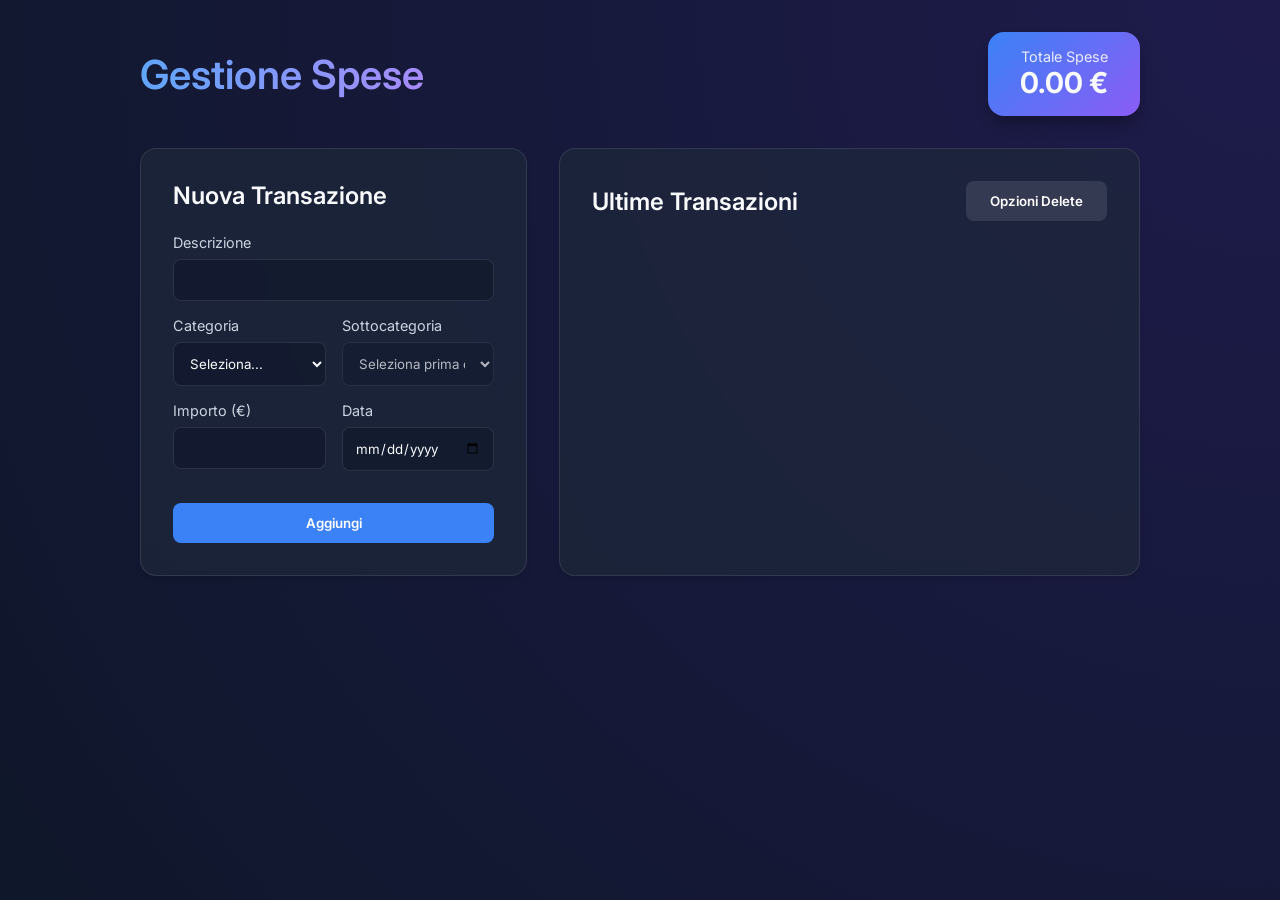
==== target/classes/static/index.html @ 8d82b370 "feat: Implement a web-based expense management application with transaction and category management " ====
<!DOCTYPE html>
<html lang="it">
<head>
    <meta charset="UTF-8">
    <meta name="viewport" content="width=device-width, initial-scale=1.0">
    <title>Gestione Spese</title>
    <link rel="stylesheet" href="style.css">
    <link href="https://fonts.googleapis.com/css2?family=Inter:wght@300;400;600&display=swap" rel="stylesheet">
</head>
<body>
    <div class="container">
        <header>
            <h1>Gestione Spese</h1>
            <div class="total-card">
                <h3>Totale Spese</h3>
                <h2 id="total-amount">0.00 €</h2>
            </div>
        </header>

        <div class="main-content">
            <div class="form-section box-glass">
                <h2>Nuova Transazione</h2>
                <form id="transaction-form">
                    <div class="form-group">
                        <label for="descrizione">Descrizione</label>
                        <input type="text" id="descrizione" required>
                    </div>
                    <div class="form-group row">
                        <div class="col">
                            <label for="categoria">Categoria</label>
                            <select id="categoria" required>
                                <option value="">Seleziona...</option>
                            </select>
                        </div>
                        <div class="col">
                            <label for="sottocategoria">Sottocategoria</label>
                            <select id="sottocategoria" required disabled>
                                <option value="">Seleziona prima categoria</option>
                            </select>
                        </div>
                    </div>
                    <div class="form-group row">
                        <div class="col">
                            <label for="importo">Importo (€)</label>
                            <input type="number" id="importo" step="0.01" min="0" required>
                        </div>
                        <div class="col">
                            <label for="data">Data</label>
                            <input type="date" id="data" required>
                        </div>
                    </div>
                    <button type="submit" class="btn-primary">Aggiungi</button>
                </form>
            </div>

            <div class="list-section box-glass">
                <div class="list-header">
                    <h2>Ultime Transazioni</h2>
                    <div class="actions">
                         <button id="btn-delete-options" class="btn-secondary">Opzioni Delete</button>
                    </div>
                </div>
                
                <div class="delete-opts hidden" id="delete-panel">
                    <div class="del-row">
                       <input type="text" id="del-cat" placeholder="Categoria (es. CIBO)">
                       <button onclick="deleteByCategoria()">Elimina per Categoria</button>
                    </div>
                    <div class="del-row">
                       <input type="date" id="del-date">
                       <button onclick="deleteByDate()">Elimina Prima Di</button>
                    </div>
                </div>

                <div class="transactions-list" id="transactions-container">
                    <!-- Transactions will be injected here -->
                </div>
            </div>
        </div>
    </div>
    <script src="app.js"></script>
</body>
</html>
---- target/classes/static/style.css ----
:root {
    --bg-color: #0f172a;
    --text-color: #f8fafc;
    --card-bg: rgba(30, 41, 59, 0.7);
    --primary: #3b82f6;
    --primary-hover: #2563eb;
    --danger: #ef4444;
    --danger-hover: #dc2626;
    --border: rgba(255,255,255,0.1);
}

body {
    margin: 0;
    font-family: 'Inter', sans-serif;
    background: var(--bg-color);
    background-image: radial-gradient(circle at top right, #1e1b4b, #0f172a);
    color: var(--text-color);
    min-height: 100vh;
}

.container {
    max-width: 1000px;
    margin: 0 auto;
    padding: 2rem;
}

header {
    display: flex;
    justify-content: space-between;
    align-items: center;
    margin-bottom: 2rem;
}

h1 {
    font-weight: 600;
    font-size: 2.5rem;
    margin: 0;
    background: linear-gradient(90deg, #60a5fa, #a78bfa);
    -webkit-background-clip: text;
    -webkit-text-fill-color: transparent;
}

.total-card {
    background: linear-gradient(135deg, #3b82f6, #8b5cf6);
    padding: 1rem 2rem;
    border-radius: 1rem;
    box-shadow: 0 10px 15px -3px rgba(0, 0, 0, 0.3);
    text-align: right;
}

.total-card h3 { margin: 0; font-size: 0.9rem; opacity: 0.9; font-weight: 400;}
.total-card h2 { margin: 0; font-size: 1.8rem; }

.main-content {
    display: grid;
    grid-template-columns: 1fr 1.5fr;
    gap: 2rem;
}

@media (max-width: 768px) {
    .main-content { grid-template-columns: 1fr; }
}

.box-glass {
    background: var(--card-bg);
    backdrop-filter: blur(10px);
    border: 1px solid var(--border);
    border-radius: 1rem;
    padding: 2rem;
    box-shadow: 0 4px 6px -1px rgba(0,0,0,0.1);
}

.box-glass h2 {
    margin-top: 0;
    margin-bottom: 1.5rem;
    font-weight: 600;
}

.form-group {
    margin-bottom: 1rem;
}

.form-group label {
    display: block;
    margin-bottom: 0.5rem;
    font-size: 0.9rem;
    color: #cbd5e1;
}

input, select {
    width: 100%;
    background: rgba(15, 23, 42, 0.6);
    border: 1px solid var(--border);
    color: var(--text-color);
    padding: 0.75rem;
    border-radius: 0.5rem;
    font-family: inherit;
    box-sizing: border-box;
    transition: all 0.3s ease;
}

input:focus, select:focus {
    outline: none;
    border-color: var(--primary);
    box-shadow: 0 0 0 2px rgba(59, 130, 246, 0.2);
}

.row {
    display: flex;
    gap: 1rem;
}
.row .col { flex: 1; }

button {
    cursor: pointer;
    font-family: inherit;
    border: none;
    padding: 0.75rem 1.5rem;
    border-radius: 0.5rem;
    font-weight: 600;
    transition: all 0.2s ease;
}

.btn-primary {
    background: var(--primary);
    color: white;
    width: 100%;
    margin-top: 1rem;
}
.btn-primary:hover { background: var(--primary-hover); transform: translateY(-2px); }

.list-header {
    display: flex;
    justify-content: space-between;
    align-items: center;
    margin-bottom: 1.5rem;
}

.list-header h2 { margin: 0; }

.btn-secondary {
    background: rgba(255,255,255,0.1);
    color: white;
}
.btn-secondary:hover { background: rgba(255,255,255,0.2); }

.hidden { display: none; }

.delete-opts {
    background: rgba(0,0,0,0.2);
    padding: 1rem;
    border-radius: 0.5rem;
    margin-bottom: 1.5rem;
}

.del-row {
    display: flex;
    gap: 0.5rem;
    margin-bottom: 0.5rem;
}
.del-row input { flex: 1; }
.del-row button {
    background: var(--danger);
    color: white;
}
.del-row button:hover { background: var(--danger-hover); }

.transaction-item {
    display: flex;
    justify-content: space-between;
    align-items: center;
    background: rgba(255,255,255,0.03);
    border: 1px solid var(--border);
    padding: 1rem;
    border-radius: 0.5rem;
    margin-bottom: 0.75rem;
    transition: transform 0.2s ease;
}
.transaction-item:hover { transform: translateX(5px); background: rgba(255,255,255,0.06); }

.ts-info h4 { margin: 0 0 0.25rem 0; font-size: 1.1rem;}
.ts-meta { font-size: 0.8rem; color: #94a3b8; display: flex; gap: 1rem; }
.ts-meta span { background: rgba(0,0,0,0.3); padding: 0.2rem 0.5rem; border-radius: 1rem; }

.ts-right { display: flex; align-items: center; gap: 1.5rem; }
.ts-amount { font-weight: 600; font-size: 1.2rem; color: #60a5fa;}

.btn-delete {
    background: rgba(239, 68, 68, 0.2);
    color: #ef4444;
    padding: 0.5rem;
    border-radius: 50%;
    display: flex;
    align-items: center;
    justify-content: center;
    width: 35px;
    height: 35px;
}
.btn-delete:hover {
    background: var(--danger);
    color: white;
}
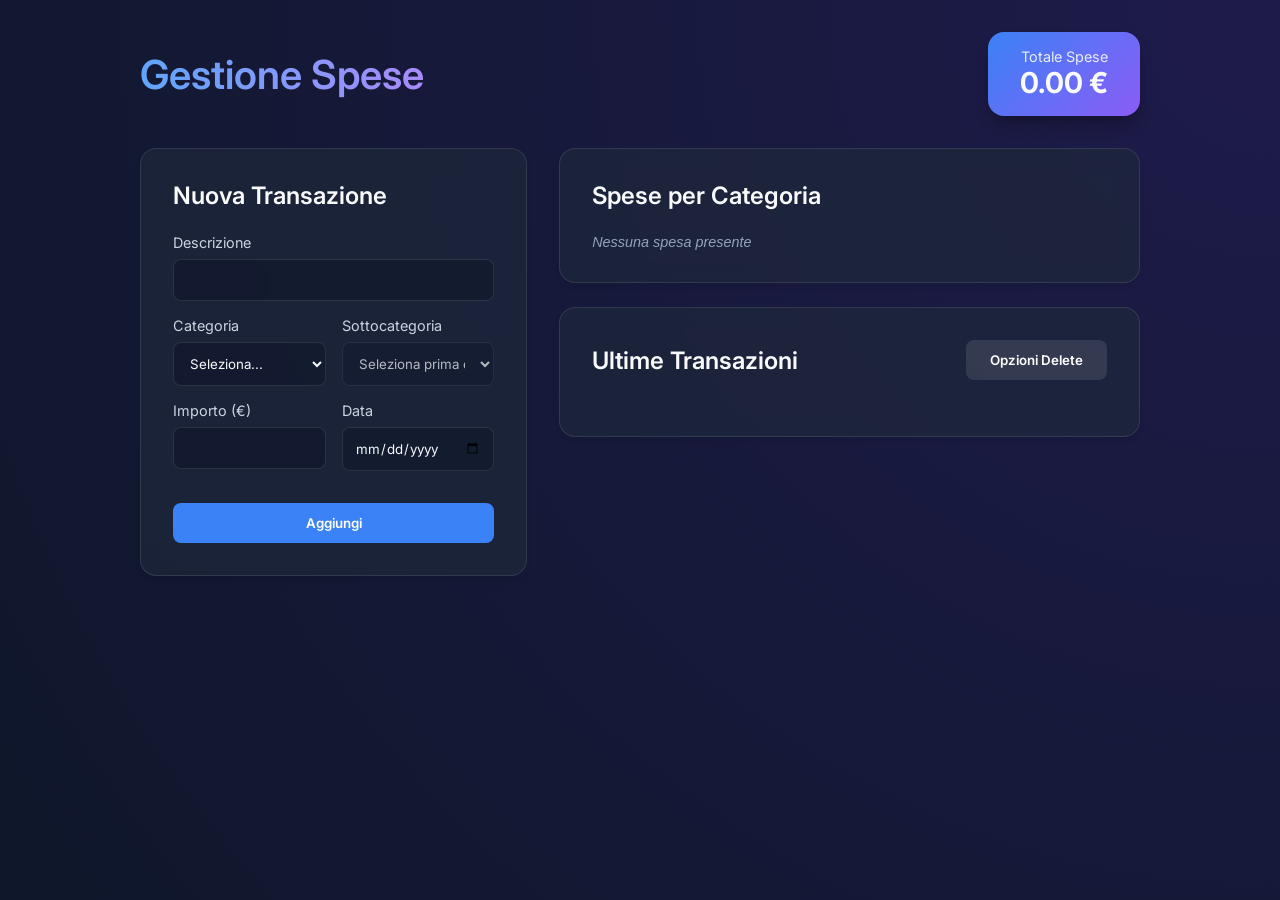
==== commit 2efd1e8e: "feat: introduce transaction entity with corresponding web interface and styling." ====
--- a/target/classes/static/index.html
+++ b/target/classes/static/index.html
@@ -1,5 +1,6 @@
 <!DOCTYPE html>
 <html lang="it">
+
 <head>
     <meta charset="UTF-8">
     <meta name="viewport" content="width=device-width, initial-scale=1.0">
@@ -7,6 +8,7 @@
     <link rel="stylesheet" href="style.css">
     <link href="https://fonts.googleapis.com/css2?family=Inter:wght@300;400;600&display=swap" rel="stylesheet">
 </head>
+
 <body>
     <div class="container">
         <header>
@@ -53,31 +55,41 @@
                 </form>
             </div>
 
-            <div class="list-section box-glass">
-                <div class="list-header">
-                    <h2>Ultime Transazioni</h2>
-                    <div class="actions">
-                         <button id="btn-delete-options" class="btn-secondary">Opzioni Delete</button>
-                    </div>
-                </div>
-                
-                <div class="delete-opts hidden" id="delete-panel">
-                    <div class="del-row">
-                       <input type="text" id="del-cat" placeholder="Categoria (es. CIBO)">
-                       <button onclick="deleteByCategoria()">Elimina per Categoria</button>
-                    </div>
-                    <div class="del-row">
-                       <input type="date" id="del-date">
-                       <button onclick="deleteByDate()">Elimina Prima Di</button>
+            <div class="right-col">
+                <div class="summary-section box-glass" style="margin-bottom: 1.5rem;">
+                    <h2>Spese per Categoria</h2>
+                    <div id="category-summary" class="cat-summary-list">
+                        <em style="color:#94a3b8; font-size:0.9rem;">Nessuna spesa presente</em>
                     </div>
                 </div>
 
-                <div class="transactions-list" id="transactions-container">
-                    <!-- Transactions will be injected here -->
+                <div class="list-section box-glass">
+                    <div class="list-header">
+                        <h2>Ultime Transazioni</h2>
+                        <div class="actions">
+                            <button id="btn-delete-options" class="btn-secondary">Opzioni Delete</button>
+                        </div>
+                    </div>
+
+                    <div class="delete-opts hidden" id="delete-panel">
+                        <div class="del-row">
+                            <input type="text" id="del-cat" placeholder="Categoria (es. CIBO)">
+                            <button onclick="deleteByCategoria()">Elimina per Categoria</button>
+                        </div>
+                        <div class="del-row">
+                            <input type="date" id="del-date">
+                            <button onclick="deleteByDate()">Elimina Prima Di</button>
+                        </div>
+                    </div>
+
+                    <div class="transactions-list" id="transactions-container">
+                        <!-- Transactions will be injected here -->
+                    </div>
                 </div>
             </div>
         </div>
     </div>
     <script src="app.js"></script>
 </body>
-</html>
+
+</html>
--- a/target/classes/static/style.css
+++ b/target/classes/static/style.css
@@ -6,7 +6,7 @@
     --primary-hover: #2563eb;
     --danger: #ef4444;
     --danger-hover: #dc2626;
-    --border: rgba(255,255,255,0.1);
+    --border: rgba(255, 255, 255, 0.1);
 }
 
 body {
@@ -37,6 +37,7 @@
     margin: 0;
     background: linear-gradient(90deg, #60a5fa, #a78bfa);
     -webkit-background-clip: text;
+    background-clip: text;
     -webkit-text-fill-color: transparent;
 }
 
@@ -48,8 +49,17 @@
     text-align: right;
 }
 
-.total-card h3 { margin: 0; font-size: 0.9rem; opacity: 0.9; font-weight: 400;}
-.total-card h2 { margin: 0; font-size: 1.8rem; }
+.total-card h3 {
+    margin: 0;
+    font-size: 0.9rem;
+    opacity: 0.9;
+    font-weight: 400;
+}
+
+.total-card h2 {
+    margin: 0;
+    font-size: 1.8rem;
+}
 
 .main-content {
     display: grid;
@@ -58,7 +68,9 @@
 }
 
 @media (max-width: 768px) {
-    .main-content { grid-template-columns: 1fr; }
+    .main-content {
+        grid-template-columns: 1fr;
+    }
 }
 
 .box-glass {
@@ -67,7 +79,7 @@
     border: 1px solid var(--border);
     border-radius: 1rem;
     padding: 2rem;
-    box-shadow: 0 4px 6px -1px rgba(0,0,0,0.1);
+    box-shadow: 0 4px 6px -1px rgba(0, 0, 0, 0.1);
 }
 
 .box-glass h2 {
@@ -87,7 +99,8 @@
     color: #cbd5e1;
 }
 
-input, select {
+input,
+select {
     width: 100%;
     background: rgba(15, 23, 42, 0.6);
     border: 1px solid var(--border);
@@ -99,7 +112,8 @@
     transition: all 0.3s ease;
 }
 
-input:focus, select:focus {
+input:focus,
+select:focus {
     outline: none;
     border-color: var(--primary);
     box-shadow: 0 0 0 2px rgba(59, 130, 246, 0.2);
@@ -109,7 +123,10 @@
     display: flex;
     gap: 1rem;
 }
-.row .col { flex: 1; }
+
+.row .col {
+    flex: 1;
+}
 
 button {
     cursor: pointer;
@@ -127,7 +144,11 @@
     width: 100%;
     margin-top: 1rem;
 }
-.btn-primary:hover { background: var(--primary-hover); transform: translateY(-2px); }
+
+.btn-primary:hover {
+    background: var(--primary-hover);
+    transform: translateY(-2px);
+}
 
 .list-header {
     display: flex;
@@ -136,18 +157,25 @@
     margin-bottom: 1.5rem;
 }
 
-.list-header h2 { margin: 0; }
+.list-header h2 {
+    margin: 0;
+}
 
 .btn-secondary {
-    background: rgba(255,255,255,0.1);
-    color: white;
-}
-.btn-secondary:hover { background: rgba(255,255,255,0.2); }
-
-.hidden { display: none; }
+    background: rgba(255, 255, 255, 0.1);
+    color: white;
+}
+
+.btn-secondary:hover {
+    background: rgba(255, 255, 255, 0.2);
+}
+
+.hidden {
+    display: none;
+}
 
 .delete-opts {
-    background: rgba(0,0,0,0.2);
+    background: rgba(0, 0, 0, 0.2);
     padding: 1rem;
     border-radius: 0.5rem;
     margin-bottom: 1.5rem;
@@ -158,32 +186,66 @@
     gap: 0.5rem;
     margin-bottom: 0.5rem;
 }
-.del-row input { flex: 1; }
+
+.del-row input {
+    flex: 1;
+}
+
 .del-row button {
     background: var(--danger);
     color: white;
 }
-.del-row button:hover { background: var(--danger-hover); }
+
+.del-row button:hover {
+    background: var(--danger-hover);
+}
 
 .transaction-item {
     display: flex;
     justify-content: space-between;
     align-items: center;
-    background: rgba(255,255,255,0.03);
+    background: rgba(255, 255, 255, 0.03);
     border: 1px solid var(--border);
     padding: 1rem;
     border-radius: 0.5rem;
     margin-bottom: 0.75rem;
     transition: transform 0.2s ease;
 }
-.transaction-item:hover { transform: translateX(5px); background: rgba(255,255,255,0.06); }
-
-.ts-info h4 { margin: 0 0 0.25rem 0; font-size: 1.1rem;}
-.ts-meta { font-size: 0.8rem; color: #94a3b8; display: flex; gap: 1rem; }
-.ts-meta span { background: rgba(0,0,0,0.3); padding: 0.2rem 0.5rem; border-radius: 1rem; }
-
-.ts-right { display: flex; align-items: center; gap: 1.5rem; }
-.ts-amount { font-weight: 600; font-size: 1.2rem; color: #60a5fa;}
+
+.transaction-item:hover {
+    transform: translateX(5px);
+    background: rgba(255, 255, 255, 0.06);
+}
+
+.ts-info h4 {
+    margin: 0 0 0.25rem 0;
+    font-size: 1.1rem;
+}
+
+.ts-meta {
+    font-size: 0.8rem;
+    color: #94a3b8;
+    display: flex;
+    gap: 1rem;
+}
+
+.ts-meta span {
+    background: rgba(0, 0, 0, 0.3);
+    padding: 0.2rem 0.5rem;
+    border-radius: 1rem;
+}
+
+.ts-right {
+    display: flex;
+    align-items: center;
+    gap: 1.5rem;
+}
+
+.ts-amount {
+    font-weight: 600;
+    font-size: 1.2rem;
+    color: #60a5fa;
+}
 
 .btn-delete {
     background: rgba(239, 68, 68, 0.2);
@@ -196,7 +258,37 @@
     width: 35px;
     height: 35px;
 }
+
 .btn-delete:hover {
     background: var(--danger);
     color: white;
 }
+
+.cat-summary-list {
+    display: flex;
+    flex-wrap: wrap;
+    gap: 1rem;
+}
+
+.cat-badge {
+    background: rgba(59, 130, 246, 0.2);
+    border: 1px solid rgba(59, 130, 246, 0.4);
+    padding: 0.5rem 1rem;
+    border-radius: 0.5rem;
+    display: flex;
+    justify-content: space-between;
+    align-items: center;
+    min-width: 140px;
+    flex: 1;
+}
+
+.cat-badge span.name {
+    font-weight: 600;
+    font-size: 0.9rem;
+    color: #cbd5e1;
+}
+
+.cat-badge span.amount {
+    font-weight: 700;
+    color: #60a5fa;
+}
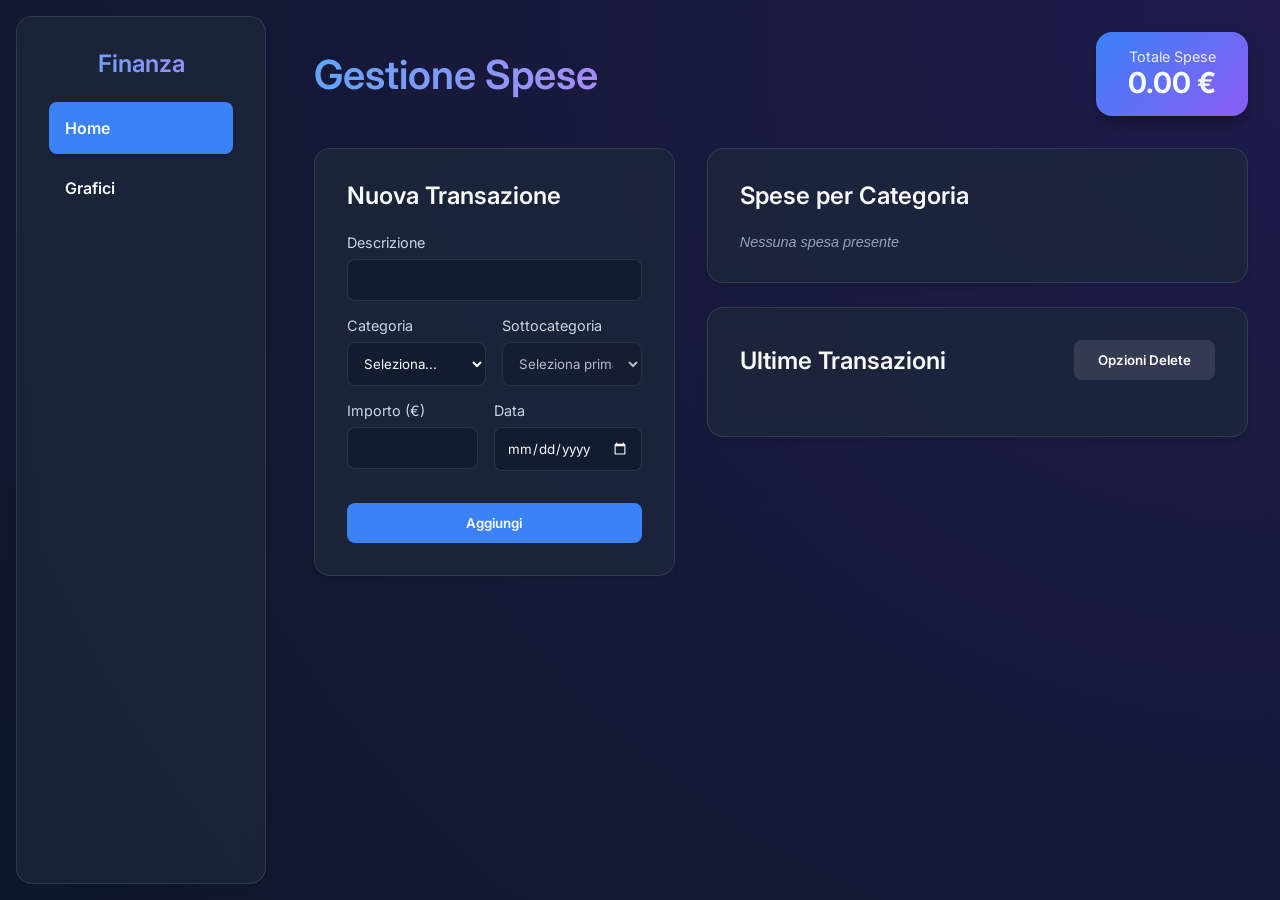
==== commit cca00bd0: "update" ====
--- a/target/classes/static/index.html
+++ b/target/classes/static/index.html
@@ -10,86 +10,99 @@
 </head>
 
 <body>
-    <div class="container">
-        <header>
-            <h1>Gestione Spese</h1>
-            <div class="total-card">
-                <h3>Totale Spese</h3>
-                <h2 id="total-amount">0.00 €</h2>
+    <div class="app-container">
+        <!-- Sidebar Navigation -->
+        <nav class="sidebar box-glass">
+            <div class="sidebar-header">
+                <h2>Finanza</h2>
             </div>
-        </header>
+            <ul class="nav-links">
+                <li><a href="index.html" class="active">Home</a></li>
+                <li><a href="grafici.html">Grafici</a></li>
+            </ul>
+        </nav>
 
-        <div class="main-content">
-            <div class="form-section box-glass">
-                <h2>Nuova Transazione</h2>
-                <form id="transaction-form">
-                    <div class="form-group">
-                        <label for="descrizione">Descrizione</label>
-                        <input type="text" id="descrizione" required>
-                    </div>
-                    <div class="form-group row">
-                        <div class="col">
-                            <label for="categoria">Categoria</label>
-                            <select id="categoria" required>
-                                <option value="">Seleziona...</option>
-                            </select>
+        <!-- Main Content Area -->
+        <div class="container main-area">
+            <header>
+                <h1>Gestione Spese</h1>
+                <div class="total-card">
+                    <h3>Totale Spese</h3>
+                    <h2 id="total-amount">0.00 €</h2>
+                </div>
+            </header>
+
+            <div class="main-content">
+                <div class="form-section box-glass">
+                    <h2>Nuova Transazione</h2>
+                    <form id="transaction-form">
+                        <div class="form-group">
+                            <label for="descrizione">Descrizione</label>
+                            <input type="text" id="descrizione" required>
                         </div>
-                        <div class="col">
-                            <label for="sottocategoria">Sottocategoria</label>
-                            <select id="sottocategoria" required disabled>
-                                <option value="">Seleziona prima categoria</option>
-                            </select>
+                        <div class="form-group row">
+                            <div class="col">
+                                <label for="categoria">Categoria</label>
+                                <select id="categoria" required>
+                                    <option value="">Seleziona...</option>
+                                </select>
+                            </div>
+                            <div class="col">
+                                <label for="sottocategoria">Sottocategoria</label>
+                                <select id="sottocategoria" required disabled>
+                                    <option value="">Seleziona prima categoria</option>
+                                </select>
+                            </div>
                         </div>
-                    </div>
-                    <div class="form-group row">
-                        <div class="col">
-                            <label for="importo">Importo (€)</label>
-                            <input type="number" id="importo" step="0.01" min="0" required>
+                        <div class="form-group row">
+                            <div class="col">
+                                <label for="importo">Importo (€)</label>
+                                <input type="number" id="importo" step="0.01" min="0" required>
+                            </div>
+                            <div class="col">
+                                <label for="data">Data</label>
+                                <input type="date" id="data" required>
+                            </div>
                         </div>
-                        <div class="col">
-                            <label for="data">Data</label>
-                            <input type="date" id="data" required>
-                        </div>
-                    </div>
-                    <button type="submit" class="btn-primary">Aggiungi</button>
-                </form>
-            </div>
-
-            <div class="right-col">
-                <div class="summary-section box-glass" style="margin-bottom: 1.5rem;">
-                    <h2>Spese per Categoria</h2>
-                    <div id="category-summary" class="cat-summary-list">
-                        <em style="color:#94a3b8; font-size:0.9rem;">Nessuna spesa presente</em>
-                    </div>
+                        <button type="submit" class="btn-primary">Aggiungi</button>
+                    </form>
                 </div>
 
-                <div class="list-section box-glass">
-                    <div class="list-header">
-                        <h2>Ultime Transazioni</h2>
-                        <div class="actions">
-                            <button id="btn-delete-options" class="btn-secondary">Opzioni Delete</button>
+                <div class="right-col">
+                    <div class="summary-section box-glass" style="margin-bottom: 1.5rem;">
+                        <h2>Spese per Categoria</h2>
+                        <div id="category-summary" class="cat-summary-list">
+                            <em style="color:#94a3b8; font-size:0.9rem;">Nessuna spesa presente</em>
                         </div>
                     </div>
 
-                    <div class="delete-opts hidden" id="delete-panel">
-                        <div class="del-row">
-                            <input type="text" id="del-cat" placeholder="Categoria (es. CIBO)">
-                            <button onclick="deleteByCategoria()">Elimina per Categoria</button>
+                    <div class="list-section box-glass">
+                        <div class="list-header">
+                            <h2>Ultime Transazioni</h2>
+                            <div class="actions">
+                                <button id="btn-delete-options" class="btn-secondary">Opzioni Delete</button>
+                            </div>
                         </div>
-                        <div class="del-row">
-                            <input type="date" id="del-date">
-                            <button onclick="deleteByDate()">Elimina Prima Di</button>
+
+                        <div class="delete-opts hidden" id="delete-panel">
+                            <div class="del-row">
+                                <input type="text" id="del-cat" placeholder="Categoria (es. CIBO)">
+                                <button onclick="deleteByCategoria()">Elimina per Categoria</button>
+                            </div>
+                            <div class="del-row">
+                                <input type="date" id="del-date">
+                                <button onclick="deleteByDate()">Elimina Prima Di</button>
+                            </div>
                         </div>
-                    </div>
 
-                    <div class="transactions-list" id="transactions-container">
-                        <!-- Transactions will be injected here -->
+                        <div class="transactions-list" id="transactions-container">
+                            <!-- Transactions will be injected here -->
+                        </div>
                     </div>
                 </div>
             </div>
         </div>
-    </div>
-    <script src="app.js"></script>
+        <script src="app.js"></script>
 </body>
 
 </html>
--- a/target/classes/static/style.css
+++ b/target/classes/static/style.css
@@ -18,10 +18,70 @@
     min-height: 100vh;
 }
 
-.container {
+.app-container {
+    display: flex;
+    min-height: 100vh;
+}
+
+.sidebar {
+    width: 250px;
+    flex-shrink: 0;
+    margin: 1rem;
+    display: flex;
+    flex-direction: column;
+    padding: 1.5rem;
+    position: sticky;
+    top: 1rem;
+    height: calc(100vh - 2rem);
+    box-sizing: border-box;
+}
+
+.sidebar-header h2 {
+    margin-top: 0;
+    margin-bottom: 2rem;
+    font-size: 1.5rem;
+    text-align: center;
+    background: linear-gradient(90deg, #60a5fa, #a78bfa);
+    -webkit-background-clip: text;
+    background-clip: text;
+    -webkit-text-fill-color: transparent;
+}
+
+.nav-links {
+    list-style: none;
+    padding: 0;
+    margin: 0;
+    display: flex;
+    flex-direction: column;
+    gap: 0.5rem;
+}
+
+.nav-links li a {
+    display: block;
+    padding: 1rem;
+    color: var(--text-color);
+    text-decoration: none;
+    border-radius: 0.5rem;
+    transition: all 0.3s ease;
+    font-weight: 600;
+}
+
+.nav-links li a:hover {
+    background: rgba(59, 130, 246, 0.2);
+    transform: translateX(5px);
+}
+
+.nav-links li a.active {
+    background: var(--primary);
+    box-shadow: 0 4px 6px -1px rgba(0, 0, 0, 0.1);
+}
+
+.container.main-area {
+    flex-grow: 1;
     max-width: 1000px;
     margin: 0 auto;
     padding: 2rem;
+    width: 100%;
 }
 
 header {
@@ -119,6 +179,11 @@
     box-shadow: 0 0 0 2px rgba(59, 130, 246, 0.2);
 }
 
+input[type="date"]::-webkit-calendar-picker-indicator {
+    filter: invert(1);
+    cursor: pointer;
+}
+
 .row {
     display: flex;
     gap: 1rem;
